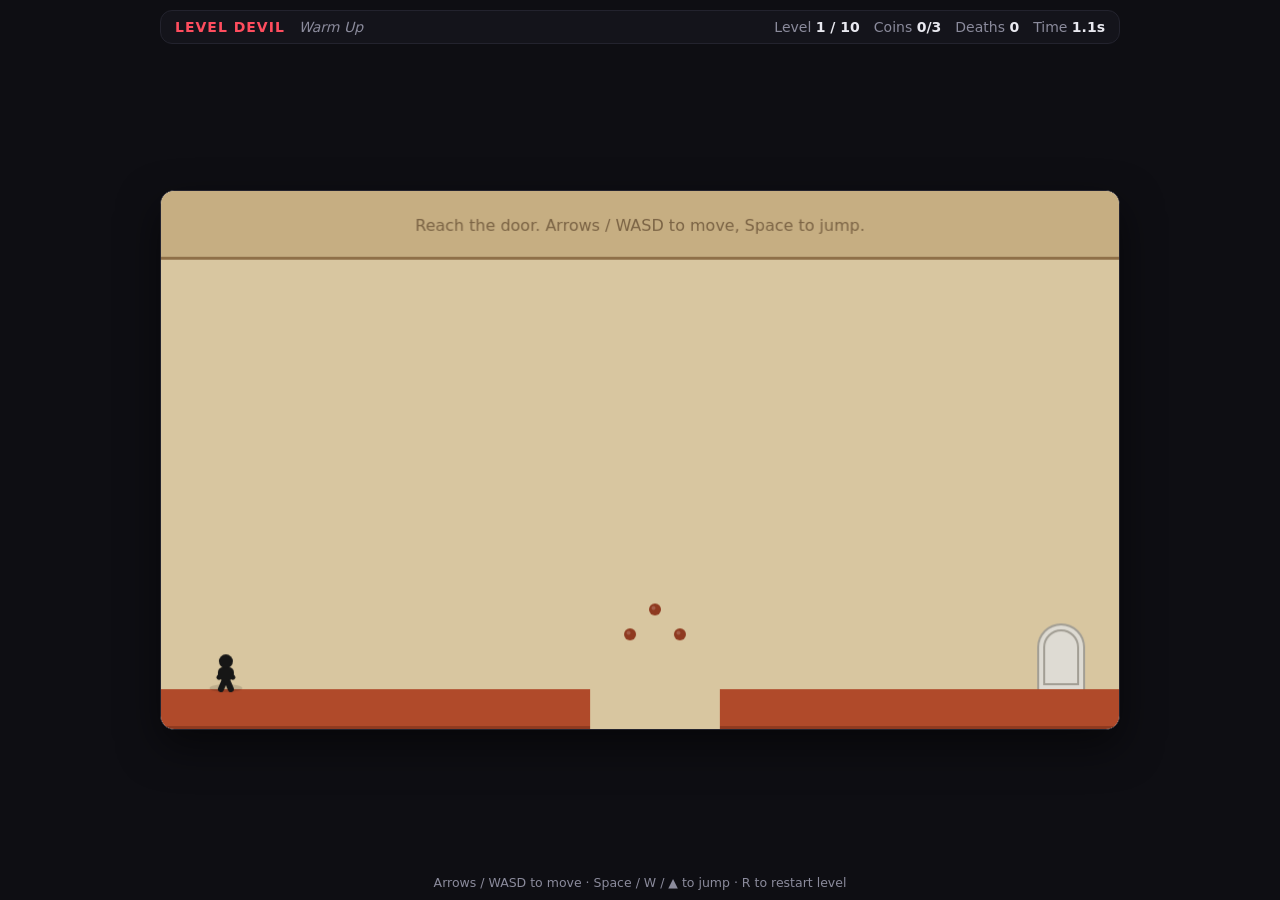
==== index.html @ b071fd9d "Match OG art direction: sand room, terracotta bricks, tombstone exit, coins - Palette overhaul to th" ====
<!doctype html>
<html lang="en">
<head>
  <meta charset="utf-8" />
  <meta name="viewport" content="width=device-width, initial-scale=1, maximum-scale=1, user-scalable=no" />
  <title>Level Devil — clone</title>
  <link rel="stylesheet" href="css/style.css?v=3" />
</head>
<body>
  <div class="hud">
    <span class="tag">LEVEL DEVIL</span>
    <span id="hud-name" class="name">—</span>
    <span class="spacer"></span>
    <span class="stat">Level <b id="hud-level">1 / 10</b></span>
    <span class="stat" id="hud-coins-wrap" style="display:none">Coins <b id="hud-coins">0/0</b></span>
    <span class="stat">Deaths <b id="hud-deaths">0</b></span>
    <span class="stat">Time <b id="hud-time">0.0s</b></span>
  </div>

  <div class="stage">
    <canvas id="game" width="960" height="540"></canvas>
  </div>

  <div class="touch">
    <div class="pad">
      <button id="btn-left" aria-label="left">◀</button>
      <button id="btn-right" aria-label="right">▶</button>
    </div>
    <button id="btn-jump" aria-label="jump">JUMP</button>
  </div>

  <p class="foot">Arrows / WASD to move · Space / W / ▲ to jump · R to restart level</p>

  <script src="js/levels.js?v=3"></script>
  <script src="js/game.js?v=3"></script>
</body>
</html>
---- css/style.css ----
:root {
  --bg: #0e0e13;
  --panel: #14141b;
  --line: #23232e;
  --text: #e9e9f0;
  --muted: #8b8b9c;
  --accent: #ff4d5e;
  --good: #4dd2a0;
}

* { box-sizing: border-box; margin: 0; padding: 0; }

html, body {
  height: 100%;
  background: var(--bg);
  color: var(--text);
  font-family: system-ui, -apple-system, "Segoe UI", Roboto, sans-serif;
  overflow: hidden;
  touch-action: manipulation;
}

body {
  display: flex;
  flex-direction: column;
  align-items: center;
  gap: 10px;
  padding: 10px;
}

.hud {
  width: min(960px, 100%);
  display: flex;
  align-items: center;
  gap: 14px;
  padding: 8px 14px;
  background: var(--panel);
  border: 1px solid var(--line);
  border-radius: 12px;
  font-size: 14px;
}
.hud .tag { font-weight: 800; letter-spacing: 1px; color: var(--accent); }
.hud .name { color: var(--muted); font-style: italic; }
.hud .spacer { flex: 1; }
.hud .stat { color: var(--muted); white-space: nowrap; }
.hud .stat b { color: var(--text); font-variant-numeric: tabular-nums; }

.stage {
  flex: 1;
  width: min(960px, 100%);
  display: flex;
  align-items: center;
  justify-content: center;
  min-height: 0;
}

canvas {
  background: #f4f1e8;
  border: 1px solid var(--line);
  border-radius: 14px;
  box-shadow: 0 16px 40px rgba(0, 0, 0, 0.5);
  image-rendering: auto;
  max-width: 100%;
  max-height: 100%;
}

.foot {
  color: var(--muted);
  font-size: 12.5px;
  text-align: center;
}

/* touch controls — only on coarse pointers */
.touch {
  display: none;
  width: min(960px, 100%);
  justify-content: space-between;
  align-items: flex-end;
  gap: 12px;
  padding: 4px;
}
.touch .pad { display: flex; gap: 12px; }
.touch button {
  background: var(--panel);
  color: var(--text);
  border: 1px solid var(--line);
  border-radius: 14px;
  font-size: 20px;
  font-weight: 700;
  padding: 18px 22px;
  min-width: 64px;
  user-select: none;
  -webkit-user-select: none;
  -webkit-tap-highlight-color: transparent;
}
.touch button:active { background: var(--accent); border-color: var(--accent); }
#btn-jump { min-width: 120px; color: var(--good); }
#btn-jump:active { background: var(--good); color: #0e0e13; border-color: var(--good); }

@media (pointer: coarse) {
  .touch { display: flex; }
  .foot { display: none; }
}
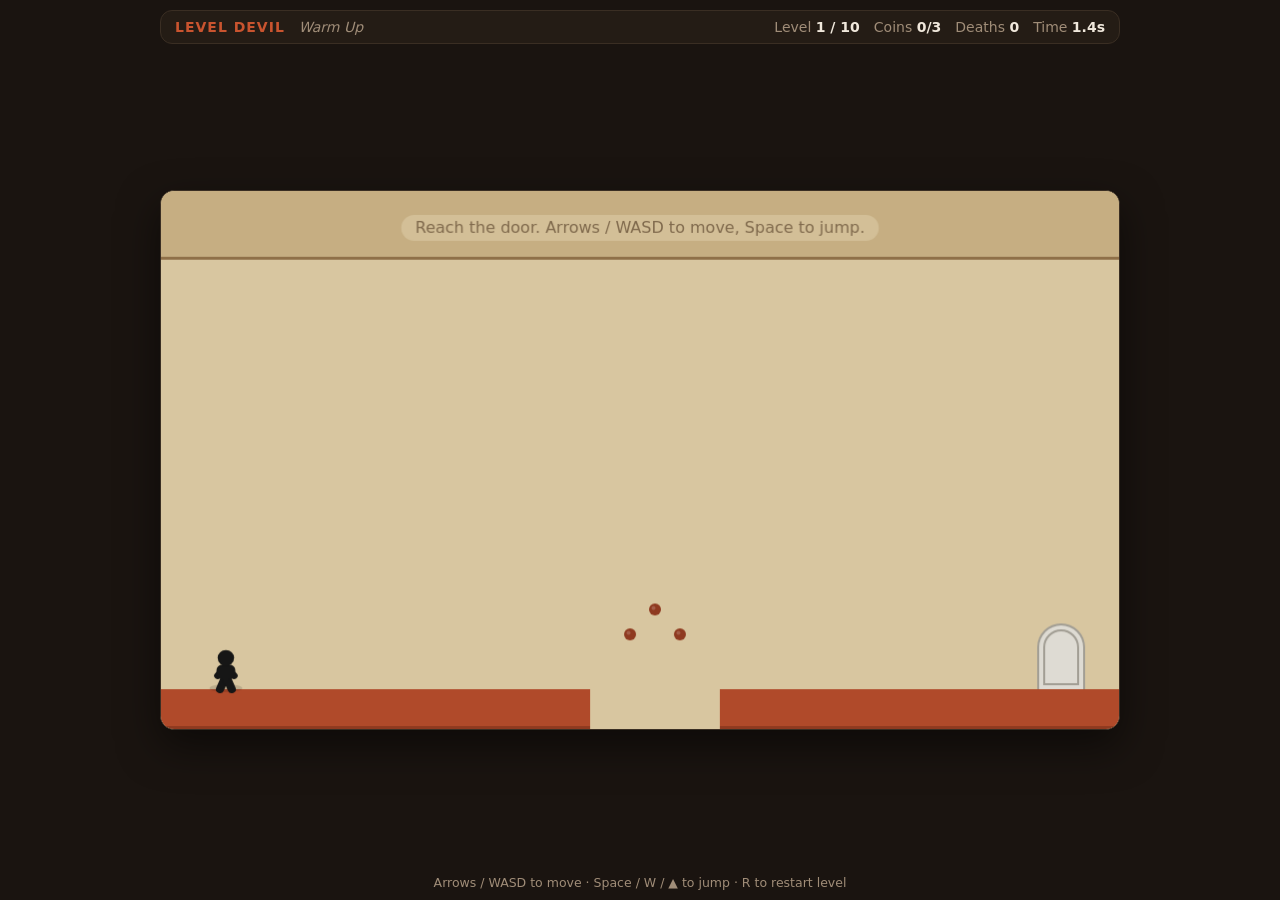
==== commit 8bc58dba: "Apply visual-QA fixes from adversarial review pass - FIX (bug): Level 5 crushers were invisible at r" ====
--- a/index.html
+++ b/index.html
@@ -4,7 +4,7 @@
   <meta charset="utf-8" />
   <meta name="viewport" content="width=device-width, initial-scale=1, maximum-scale=1, user-scalable=no" />
   <title>Level Devil — clone</title>
-  <link rel="stylesheet" href="css/style.css?v=3" />
+  <link rel="stylesheet" href="css/style.css?v=4" />
 </head>
 <body>
   <div class="hud">
@@ -31,7 +31,7 @@
 
   <p class="foot">Arrows / WASD to move · Space / W / ▲ to jump · R to restart level</p>
 
-  <script src="js/levels.js?v=3"></script>
-  <script src="js/game.js?v=3"></script>
+  <script src="js/levels.js?v=4"></script>
+  <script src="js/game.js?v=4"></script>
 </body>
 </html>
--- a/css/style.css
+++ b/css/style.css
@@ -1,11 +1,11 @@
 :root {
-  --bg: #0e0e13;
-  --panel: #14141b;
-  --line: #23232e;
-  --text: #e9e9f0;
-  --muted: #8b8b9c;
-  --accent: #ff4d5e;
-  --good: #4dd2a0;
+  --bg: #1a1410;
+  --panel: #241c15;
+  --line: #3a2e23;
+  --text: #f0e8dc;
+  --muted: #a08d78;
+  --accent: #c9542f;
+  --good: #cf9a4a;
 }
 
 * { box-sizing: border-box; margin: 0; padding: 0; }
@@ -54,7 +54,7 @@
 }
 
 canvas {
-  background: #f4f1e8;
+  background: #d8c6a0;
   border: 1px solid var(--line);
   border-radius: 14px;
   box-shadow: 0 16px 40px rgba(0, 0, 0, 0.5);
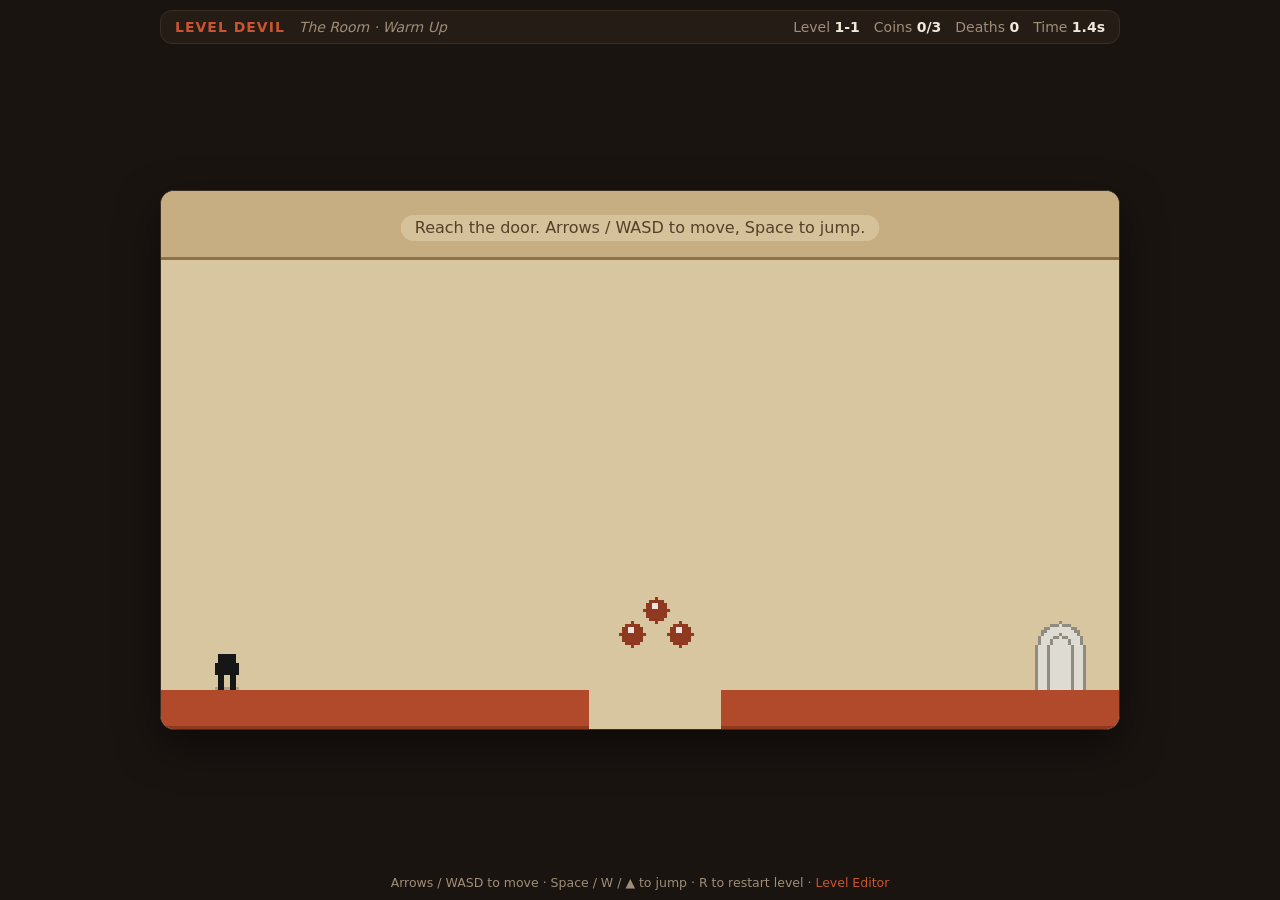
==== commit cce9336c: "Pixel-art overhaul: sprite character, door-enter anim, 3 worlds, 17 new mechanics, level editor - Tr" ====
--- a/index.html
+++ b/index.html
@@ -4,15 +4,16 @@
   <meta charset="utf-8" />
   <meta name="viewport" content="width=device-width, initial-scale=1, maximum-scale=1, user-scalable=no" />
   <title>Level Devil — clone</title>
-  <link rel="stylesheet" href="css/style.css?v=4" />
+  <link rel="stylesheet" href="css/style.css?v=5" />
 </head>
 <body>
   <div class="hud">
     <span class="tag">LEVEL DEVIL</span>
     <span id="hud-name" class="name">—</span>
     <span class="spacer"></span>
-    <span class="stat">Level <b id="hud-level">1 / 10</b></span>
+    <span class="stat">Level <b id="hud-level">1-1</b></span>
     <span class="stat" id="hud-coins-wrap" style="display:none">Coins <b id="hud-coins">0/0</b></span>
+    <span class="stat" id="hud-stars-wrap" style="display:none">★ <b id="hud-stars">0</b></span>
     <span class="stat">Deaths <b id="hud-deaths">0</b></span>
     <span class="stat">Time <b id="hud-time">0.0s</b></span>
   </div>
@@ -29,9 +30,9 @@
     <button id="btn-jump" aria-label="jump">JUMP</button>
   </div>
 
-  <p class="foot">Arrows / WASD to move · Space / W / ▲ to jump · R to restart level</p>
+  <p class="foot">Arrows / WASD to move · Space / W / ▲ to jump · R to restart level · <a href="editor.html">Level Editor</a></p>
 
-  <script src="js/levels.js?v=4"></script>
-  <script src="js/game.js?v=4"></script>
+  <script src="js/levels.js?v=5"></script>
+  <script src="js/game.js?v=5"></script>
 </body>
 </html>
--- a/css/style.css
+++ b/css/style.css
@@ -58,10 +58,13 @@
   border: 1px solid var(--line);
   border-radius: 14px;
   box-shadow: 0 16px 40px rgba(0, 0, 0, 0.5);
-  image-rendering: auto;
+  image-rendering: pixelated;
   max-width: 100%;
   max-height: 100%;
 }
+
+.foot a { color: var(--accent); text-decoration: none; }
+.foot a:hover { text-decoration: underline; }
 
 .foot {
   color: var(--muted);
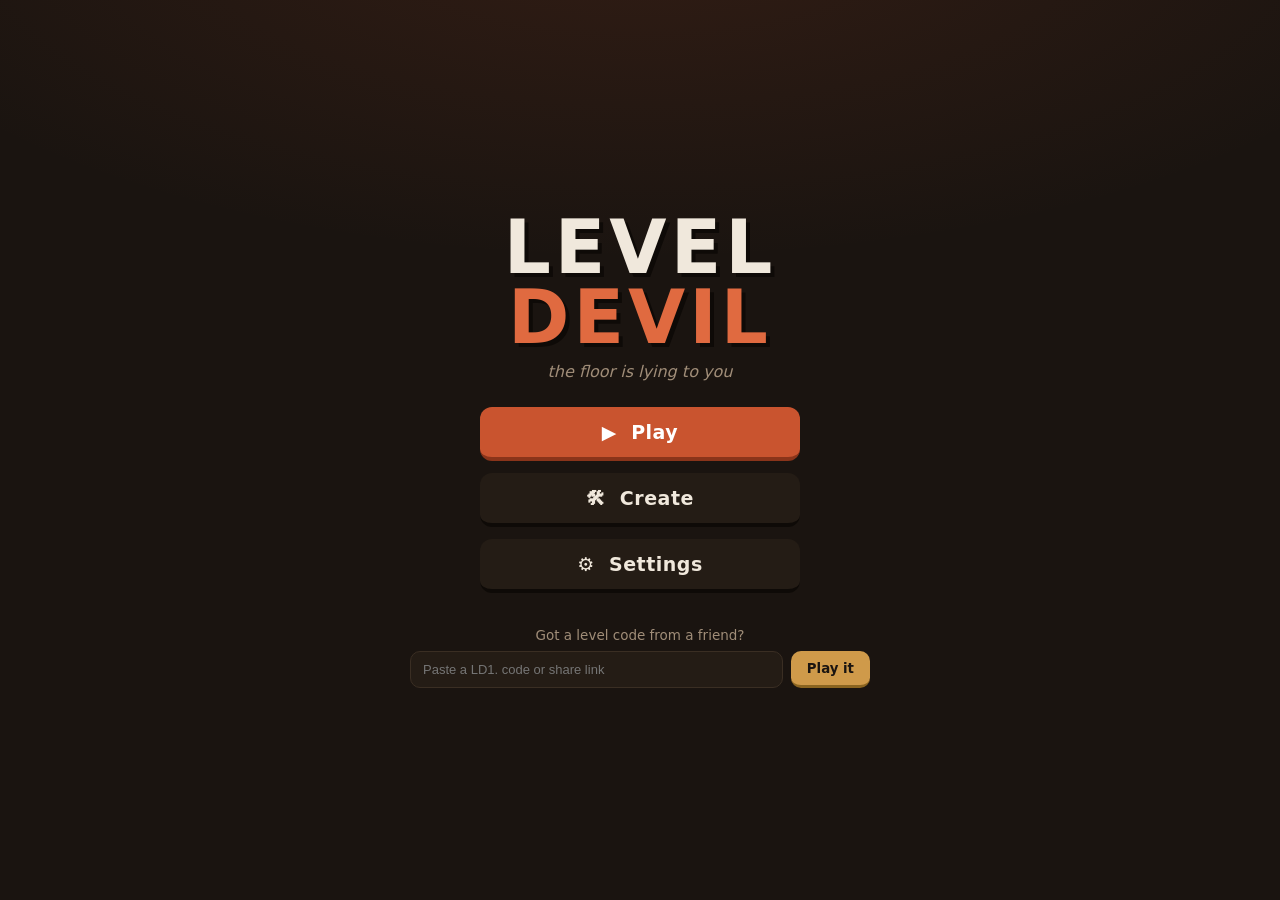
==== commit 3968fc9c: "Play & Create: game shell, camera + big levels, WYSIWYG mobile editor, verify-share codes, real SFX " ====
--- a/index.html
+++ b/index.html
@@ -3,36 +3,112 @@
 <head>
   <meta charset="utf-8" />
   <meta name="viewport" content="width=device-width, initial-scale=1, maximum-scale=1, user-scalable=no" />
-  <title>Level Devil — clone</title>
-  <link rel="stylesheet" href="css/style.css?v=5" />
+  <title>Level Devil</title>
+  <link rel="stylesheet" href="css/style.css?v=6" />
 </head>
 <body>
-  <div class="hud">
-    <span class="tag">LEVEL DEVIL</span>
-    <span id="hud-name" class="name">—</span>
-    <span class="spacer"></span>
-    <span class="stat">Level <b id="hud-level">1-1</b></span>
-    <span class="stat" id="hud-coins-wrap" style="display:none">Coins <b id="hud-coins">0/0</b></span>
-    <span class="stat" id="hud-stars-wrap" style="display:none">★ <b id="hud-stars">0</b></span>
-    <span class="stat">Deaths <b id="hud-deaths">0</b></span>
-    <span class="stat">Time <b id="hud-time">0.0s</b></span>
+
+  <!-- ============ TITLE ============ -->
+  <div id="screen-title" class="screen">
+    <div class="title-box">
+      <h1 class="logo">LEVEL<span>DEVIL</span></h1>
+      <p class="tagline">the floor is lying to you</p>
+      <div class="menu-btns">
+        <button id="btn-play" class="big">▶ &nbsp;Play</button>
+        <button id="btn-create" class="big alt">🛠 &nbsp;Create</button>
+        <button id="btn-settings" class="big alt">⚙ &nbsp;Settings</button>
+      </div>
+      <div class="code-box">
+        <p>Got a level code from a friend?</p>
+        <div class="code-row">
+          <input id="code-input" type="text" placeholder="Paste a LD1. code or share link" />
+          <button id="btn-code-go">Play it</button>
+        </div>
+      </div>
+    </div>
   </div>
 
-  <div class="stage">
-    <canvas id="game" width="960" height="540"></canvas>
+  <!-- ============ LEVEL SELECT ============ -->
+  <div id="screen-levels" class="screen" style="display:none">
+    <div class="panel-head">
+      <button id="btn-levels-back" class="back">← Back</button>
+      <h2>Choose a level</h2>
+    </div>
+    <div id="world-list" class="world-list"></div>
   </div>
 
-  <div class="touch">
-    <div class="pad">
-      <button id="btn-left" aria-label="left">◀</button>
-      <button id="btn-right" aria-label="right">▶</button>
+  <!-- ============ SETTINGS ============ -->
+  <div id="screen-settings" class="screen" style="display:none">
+    <div class="panel-head">
+      <button id="btn-settings-back" class="back">← Back</button>
+      <h2>Settings</h2>
     </div>
-    <button id="btn-jump" aria-label="jump">JUMP</button>
+    <div class="settings-box">
+      <label class="set-row">Sound volume
+        <input id="set-volume" type="range" min="0" max="100" value="80" />
+      </label>
+      <label class="set-row">Mute all sounds
+        <input id="set-mute" type="checkbox" />
+      </label>
+      <p class="set-note">Sound effects are CC0 assets from <b>kenney.nl</b>. No music — just you and the devil.</p>
+    </div>
   </div>
 
-  <p class="foot">Arrows / WASD to move · Space / W / ▲ to jump · R to restart level · <a href="editor.html">Level Editor</a></p>
+  <!-- ============ GAME ============ -->
+  <div id="gamewrap" style="display:none">
+    <div class="hud">
+      <span class="tag">LEVEL DEVIL</span>
+      <span id="hud-name" class="name">—</span>
+      <span class="spacer"></span>
+      <span class="stat">Level <b id="hud-level">1-1</b></span>
+      <span class="stat" id="hud-coins-wrap" style="display:none">Coins <b id="hud-coins">0/0</b></span>
+      <span class="stat" id="hud-stars-wrap" style="display:none">★ <b id="hud-stars">0</b></span>
+      <span class="stat">Deaths <b id="hud-deaths">0</b></span>
+      <span class="stat">Time <b id="hud-time">0.0s</b></span>
+      <button id="btn-pause" class="pause-btn" aria-label="pause">⏸</button>
+    </div>
 
-  <script src="js/levels.js?v=5"></script>
-  <script src="js/game.js?v=5"></script>
+    <div class="stage">
+      <canvas id="game" width="960" height="540"></canvas>
+    </div>
+
+    <div class="touch">
+      <div class="pad">
+        <button id="btn-left" aria-label="left">◀</button>
+        <button id="btn-right" aria-label="right">▶</button>
+      </div>
+      <button id="btn-jump" aria-label="jump">JUMP</button>
+    </div>
+
+    <p class="foot">Arrows / WASD to move · Space to jump · R restart · Esc pause</p>
+  </div>
+
+  <!-- ============ PAUSE ============ -->
+  <div id="overlay-pause" class="overlay" style="display:none">
+    <div class="card">
+      <h2>Paused</h2>
+      <button id="btn-resume" class="big">▶ Resume</button>
+      <button id="btn-p-restart" class="big alt">↻ Restart level</button>
+      <button id="btn-p-levels" class="big alt">▦ Level select</button>
+      <button id="btn-p-quit" class="big alt">⌂ Title screen</button>
+    </div>
+  </div>
+
+  <!-- ============ CUSTOM/SHARED COMPLETE ============ -->
+  <div id="overlay-complete" class="overlay" style="display:none">
+    <div class="card">
+      <h2 id="comp-title">Level Clear!</h2>
+      <p id="comp-stats" class="comp-stats">—</p>
+      <p id="comp-sub" class="comp-sub">—</p>
+      <button id="btn-comp-again" class="big">↻ Play again</button>
+      <button id="btn-comp-menu" class="big alt">⌂ Done</button>
+    </div>
+  </div>
+
+  <script src="js/levels.js?v=6"></script>
+  <script src="js/render.js?v=6"></script>
+  <script src="js/sfx.js?v=6"></script>
+  <script src="js/share.js?v=6"></script>
+  <script src="js/game.js?v=6"></script>
 </body>
 </html>
--- a/css/style.css
+++ b/css/style.css
@@ -5,7 +5,9 @@
   --text: #f0e8dc;
   --muted: #a08d78;
   --accent: #c9542f;
+  --accent-hi: #e06a40;
   --good: #cf9a4a;
+  --tan: #d8c6a0;
 }
 
 * { box-sizing: border-box; margin: 0; padding: 0; }
@@ -19,41 +21,134 @@
   touch-action: manipulation;
 }
 
-body {
+body { display: flex; flex-direction: column; }
+
+/* ============ shared screen scaffolding ============ */
+.screen {
+  flex: 1;
   display: flex;
   flex-direction: column;
   align-items: center;
-  gap: 10px;
-  padding: 10px;
+  overflow-y: auto;
+  padding: 18px;
+  background:
+    radial-gradient(1200px 500px at 50% -10%, rgba(201, 84, 47, 0.14), transparent 70%),
+    var(--bg);
 }
+
+button {
+  font-family: inherit;
+  cursor: pointer;
+  -webkit-tap-highlight-color: transparent;
+}
+
+button.big {
+  display: block;
+  width: 100%;
+  background: var(--accent);
+  color: #fff;
+  border: none;
+  border-bottom: 4px solid #8a341a;
+  border-radius: 12px;
+  font-size: 19px;
+  font-weight: 800;
+  letter-spacing: 0.5px;
+  padding: 14px 20px;
+  margin-top: 12px;
+  transition: transform 0.05s;
+}
+button.big:active { transform: translateY(3px); border-bottom-width: 1px; }
+button.big.alt { background: var(--panel); color: var(--text); border-bottom-color: #0e0a07; }
+button.big.alt:hover { background: #2e241a; }
+
+.back {
+  background: var(--panel); color: var(--text);
+  border: 1px solid var(--line); border-radius: 10px;
+  padding: 8px 14px; font-size: 14px; font-weight: 700;
+}
+
+/* ============ title ============ */
+.title-box { max-width: 460px; width: 100%; margin: auto; text-align: center; }
+.logo {
+  font-size: clamp(46px, 10vw, 74px);
+  font-weight: 900;
+  letter-spacing: 4px;
+  line-height: 0.95;
+  color: var(--text);
+  text-shadow: 4px 4px 0 #0e0a07;
+}
+.logo span { display: block; color: var(--accent-hi); }
+.tagline { color: var(--muted); font-style: italic; margin: 10px 0 26px; }
+.menu-btns { max-width: 320px; margin: 0 auto; }
+
+.code-box { margin-top: 34px; color: var(--muted); font-size: 13.5px; }
+.code-row { display: flex; gap: 8px; margin-top: 8px; }
+.code-row input {
+  flex: 1; background: var(--panel); color: var(--text);
+  border: 1px solid var(--line); border-radius: 10px; padding: 10px 12px; font-size: 13px;
+}
+.code-row button {
+  background: var(--good); color: #1a1410; border: none; border-bottom: 3px solid #8a6420;
+  border-radius: 10px; font-weight: 800; padding: 0 16px;
+}
+
+/* ============ level select ============ */
+.panel-head {
+  width: min(860px, 100%);
+  display: flex; align-items: center; gap: 14px; margin-bottom: 14px;
+}
+.panel-head h2 { font-size: 22px; letter-spacing: 1px; }
+
+.world-list { width: min(860px, 100%); display: flex; flex-direction: column; gap: 18px; padding-bottom: 30px; }
+.world-sec {
+  background: var(--panel); border: 1px solid var(--line); border-radius: 14px; padding: 14px 16px;
+}
+.world-sec h3 { font-size: 15px; margin-bottom: 10px; letter-spacing: 1px; }
+.world-sec.theme-tan h3 { color: #d8a266; }
+.world-sec.theme-yellow h3 { color: #e8cb28; }
+.world-sec.theme-dark h3 { color: #9a6ae0; }
+.lv-grid { display: grid; grid-template-columns: repeat(auto-fill, minmax(120px, 1fr)); gap: 8px; }
+.lv-btn {
+  background: var(--bg); color: var(--text); text-align: left;
+  border: 1px solid var(--line); border-radius: 10px; padding: 8px 10px;
+  display: flex; flex-direction: column; gap: 2px;
+}
+.lv-btn:hover { border-color: var(--accent); }
+.lv-btn b { font-size: 14px; color: var(--accent-hi); }
+.lv-btn span { font-size: 12px; color: var(--text); white-space: nowrap; overflow: hidden; text-overflow: ellipsis; }
+.lv-btn em { font-size: 11px; font-style: normal; color: var(--good); min-height: 13px; }
+.lv-btn.done { border-color: #4a5a2e; }
+
+/* ============ settings ============ */
+.settings-box { width: min(480px, 100%); background: var(--panel); border: 1px solid var(--line); border-radius: 14px; padding: 20px; }
+.set-row { display: flex; justify-content: space-between; align-items: center; gap: 16px; font-size: 15px; margin-bottom: 18px; }
+.set-row input[type="range"] { flex: 1; max-width: 220px; accent-color: var(--accent); }
+.set-row input[type="checkbox"] { width: 20px; height: 20px; accent-color: var(--accent); }
+.set-note { color: var(--muted); font-size: 12.5px; line-height: 1.5; }
+
+/* ============ game ============ */
+#gamewrap { flex: 1; display: flex; flex-direction: column; align-items: center; gap: 10px; padding: 10px; min-height: 0; }
 
 .hud {
   width: min(960px, 100%);
-  display: flex;
-  align-items: center;
-  gap: 14px;
+  display: flex; align-items: center; gap: 14px;
   padding: 8px 14px;
-  background: var(--panel);
-  border: 1px solid var(--line);
-  border-radius: 12px;
+  background: var(--panel); border: 1px solid var(--line); border-radius: 12px;
   font-size: 14px;
 }
 .hud .tag { font-weight: 800; letter-spacing: 1px; color: var(--accent); }
-.hud .name { color: var(--muted); font-style: italic; }
+.hud .name { color: var(--muted); font-style: italic; white-space: nowrap; overflow: hidden; text-overflow: ellipsis; }
 .hud .spacer { flex: 1; }
 .hud .stat { color: var(--muted); white-space: nowrap; }
 .hud .stat b { color: var(--text); font-variant-numeric: tabular-nums; }
-
-.stage {
-  flex: 1;
-  width: min(960px, 100%);
-  display: flex;
-  align-items: center;
-  justify-content: center;
-  min-height: 0;
+.pause-btn {
+  background: var(--bg); color: var(--text); border: 1px solid var(--line);
+  border-radius: 8px; font-size: 15px; padding: 3px 10px;
 }
 
-canvas {
+.stage { flex: 1; width: min(960px, 100%); display: flex; align-items: center; justify-content: center; min-height: 0; }
+
+canvas#game {
   background: #d8c6a0;
   border: 1px solid var(--line);
   border-radius: 14px;
@@ -63,43 +158,38 @@
   max-height: 100%;
 }
 
-.foot a { color: var(--accent); text-decoration: none; }
-.foot a:hover { text-decoration: underline; }
+.foot { color: var(--muted); font-size: 12.5px; text-align: center; padding-bottom: 4px; }
 
-.foot {
-  color: var(--muted);
-  font-size: 12.5px;
-  text-align: center;
-}
-
-/* touch controls — only on coarse pointers */
-.touch {
-  display: none;
-  width: min(960px, 100%);
-  justify-content: space-between;
-  align-items: flex-end;
-  gap: 12px;
-  padding: 4px;
-}
+/* touch controls */
+.touch { display: none; width: min(960px, 100%); justify-content: space-between; align-items: flex-end; gap: 12px; padding: 4px; }
 .touch .pad { display: flex; gap: 12px; }
 .touch button {
-  background: var(--panel);
-  color: var(--text);
-  border: 1px solid var(--line);
-  border-radius: 14px;
-  font-size: 20px;
-  font-weight: 700;
-  padding: 18px 22px;
-  min-width: 64px;
-  user-select: none;
-  -webkit-user-select: none;
-  -webkit-tap-highlight-color: transparent;
+  background: var(--panel); color: var(--text);
+  border: 1px solid var(--line); border-radius: 14px;
+  font-size: 20px; font-weight: 700; padding: 18px 22px; min-width: 64px;
+  user-select: none; -webkit-user-select: none;
 }
 .touch button:active { background: var(--accent); border-color: var(--accent); }
 #btn-jump { min-width: 120px; color: var(--good); }
 #btn-jump:active { background: var(--good); color: #0e0e13; border-color: var(--good); }
-
 @media (pointer: coarse) {
   .touch { display: flex; }
   .foot { display: none; }
 }
+
+/* ============ overlays ============ */
+.overlay {
+  position: fixed; inset: 0; z-index: 40;
+  background: rgba(10, 7, 5, 0.78);
+  display: flex; align-items: center; justify-content: center;
+  padding: 20px;
+}
+.overlay .card {
+  width: min(360px, 100%);
+  background: var(--panel); border: 1px solid var(--line); border-radius: 16px;
+  padding: 22px 24px 24px; text-align: center;
+  box-shadow: 0 24px 60px rgba(0, 0, 0, 0.6);
+}
+.overlay h2 { font-size: 26px; letter-spacing: 1px; margin-bottom: 6px; }
+.comp-stats { color: var(--good); font-weight: 700; margin: 6px 0 2px; }
+.comp-sub { color: var(--muted); font-size: 13px; margin-bottom: 8px; }
